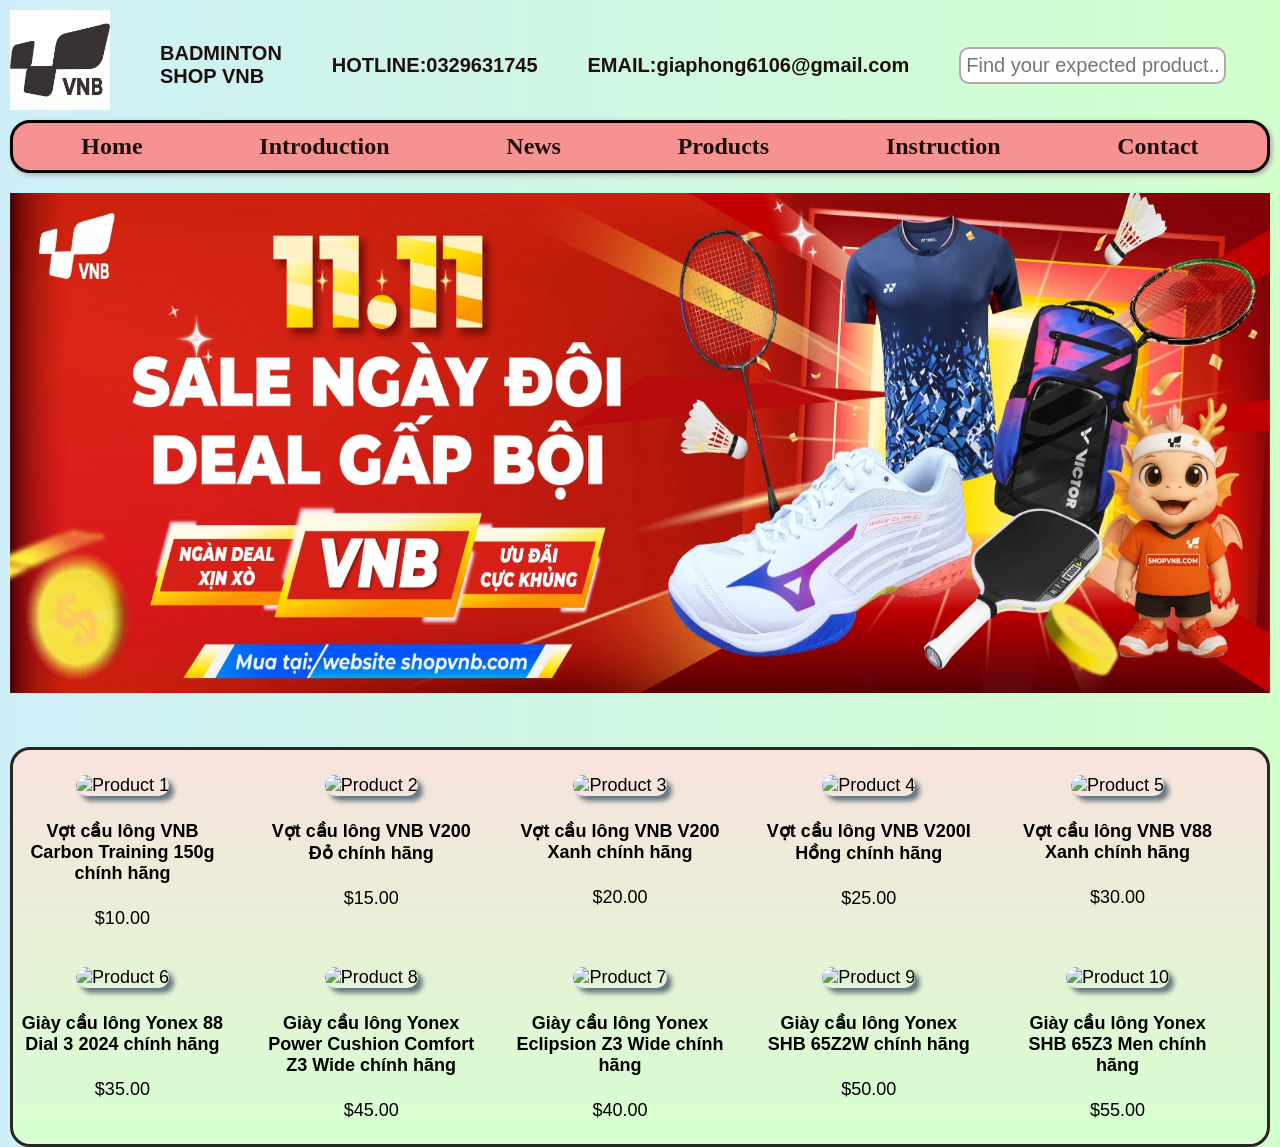
==== index.html @ a678cda1 "1" ====
<!DOCTYPE html>
<html lang="en">
  <head>
    <meta charset="UTF-8" />
    <meta name="viewport" content="width=device-width, initial-scale=1.0" />
    <title>gp</title>
    <link rel="stylesheet" href="style.css" />
  </head>
  <body>
    <div class="header">
      <img src="logo.png" alt="logo" />
      <h3>BADMINTON SHOP VNB</h3>
      <h3>HOTLINE:0329631745</h3>
      <h3>EMAIL:giaphong6106@gmail.com</h3>
      <input type="text" placeholder="Find your expected product..." />
    </div>
    <div class="navbar">
      <div>Home</div>
      <div>Introduction</div>
      <div>News</div>
      <div>Products</div>
      <div>Instruction</div>
      <div>Contact</div>
    </div>
    <img src="Banner.webp" alt="banner" class="banner" />

    <!-- Product section -->
    <section class="production-manager">
      <section class="product-section">
        <div class="product-card">
          <img
            src="Rackets/vot-cau-long-vnb-carbon-training-150g.webp"
            alt="Product 1"
          />
          <h4>Vợt cầu lông VNB Carbon Training 150g chính hãng</h4>
          <p>$10.00</p>
        </div>
        <div class="product-card">
          <img src="Rackets/vot-cau-long-vnb-v200-do.webp" alt="Product 2" />
          <h4>Vợt cầu lông VNB V200 Đỏ chính hãng</h4>
          <p>$15.00</p>
        </div>
        <div class="product-card">
          <img src="Rackets/vot-cau-long-vnb-v200-xanh.webp" alt="Product 3" />
          <h4>Vợt cầu lông VNB V200 Xanh chính hãng</h4>
          <p>$20.00</p>
        </div>
        <div>
          <img src="Rackets/vot-cau-long-vnb-v200i-hong.webp" alt="Product 4" />
          <h4>Vợt cầu lông VNB V200I Hồng chính hãng</h4>
          <p>$25.00</p>
        </div>
        <div>
          <img
            src="Rackets/vot-cau-long-vnb-v88-xanh-chinh-hang.webp"
            alt="Product 5"
          />
          <h4>Vợt cầu lông VNB V88 Xanh chính hãng</h4>
          <p>$30.00</p>
        </div>
      </section>

      <section class="product-section">
        <div class="product-card">
          <img
            src="Shoes/giay-cau-long-yonex-88-dial-3-2024.webp"
            alt="Product 6"
          />
          <h4>Giày cầu lông Yonex 88 Dial 3 2024 chính hãng</h4>
          <p>$35.00</p>
        </div>
        <div class="product-card">
          <img
            src="Shoes/giay-cau-long-yonex-power-cushion-comfort-z3-wide.webp"
            alt="Product 8"
          />
          <h4>Giày cầu lông Yonex Power Cushion Comfort Z3 Wide chính hãng</h4>
          <p>$45.00</p>
        </div>
        <div class="product-card">
          <img
            src="Shoes/giay-cau-long-yonex-eclipsion-z3-wide.webp"
            alt="Product 7"
          />
          <h4>Giày cầu lông Yonex Eclipsion Z3 Wide chính hãng</h4>
          <p>$40.00</p>
        </div>

        <div>
          <img src="Shoes/giay-cau-long-yonex-shb-65z2w.webp" alt="Product 9" />
          <h4>Giày cầu lông Yonex SHB 65Z2W chính hãng</h4>
          <p>$50.00</p>
        </div>
        <div>
          <img
            src="Shoes/giay-cau-long-yonex-shb-65z3-men.webp"
            alt="Product 10"
          />
          <h4>Giày cầu lông Yonex SHB 65Z3 Men chính hãng</h4>
          <p>$55.00</p>
        </div>
      </section>
    </section>
  </body>
</html>
---- style.css ----
body {
  height: 100vh;
  margin: 0;
  padding: 10px;
  box-sizing: border-box;
  background: linear-gradient(to right, rgb(206, 239, 248), rgb(209, 255, 203));
}
.header img {
  width: 100px;
  height: 100px;
  margin-bottom: 10px;
}
.header {
  display: flex;
  flex-direction: row;
  justify-content: flex-start;
  align-items: center;
}
.header img,
h3,
input {
  font-family: Tahoma, sans-serif;
  font-size: 20px;
  font-weight: bold;
  color: rgb(31, 16, 16);
  margin-right: 50px;
}
.header input {
  padding: 5px;
  border-radius: 10px;
  border: 2px solid rgb(181, 168, 168);
  font-weight: normal;
  width: 400px;
}

.navbar {
  display: flex;
  justify-content: space-around;
  background-color: rgb(246, 146, 146);
  border-style: solid;
  border-radius: 20px;
  padding: 10px;
  box-shadow: 2px 2px 5px rgb(181, 168, 168);
  margin-bottom: 20px;
}
.navbar div {
  font-size: 24px;
  font-weight: bold;
  color: rgb(31, 16, 16);
  cursor: pointer;
}
.navbar div:hover {
  text-decoration: underline;
}
.navbar div:active {
  color: white;
  transform: translate(1px, 1px);
}

.banner {
  width: 100%;
  height: 500px;
}
.production-manager {
  border-style: solid;
  margin-top: 50px;
  border-radius: 20px;
  border-color: rgb(43, 37, 37);
  background: linear-gradient(rgb(248, 227, 222), rgb(214, 255, 208));
  padding: 5px;
}
.product-section {
  margin-top: 20px;
  display: flex;
  flex-wrap: nowrap;
  justify-content: space-evenly;
  font-family: Helvetica, sans-serif;
  font-size: 18px;
}
.product-section div {
  margin-right: 40px;
  text-align: center;
  width: 250px;
}
.product-section img {
  width: 260px;
  height: 280px;
  border-radius: 20px;
  box-shadow: 5px 5px 5px rgb(101, 118, 129);
}
.product-section img:hover {
  transform: scale(1.05, 1.05);
  box-shadow: 10px 10px 10px rgb(110, 127, 139);
}
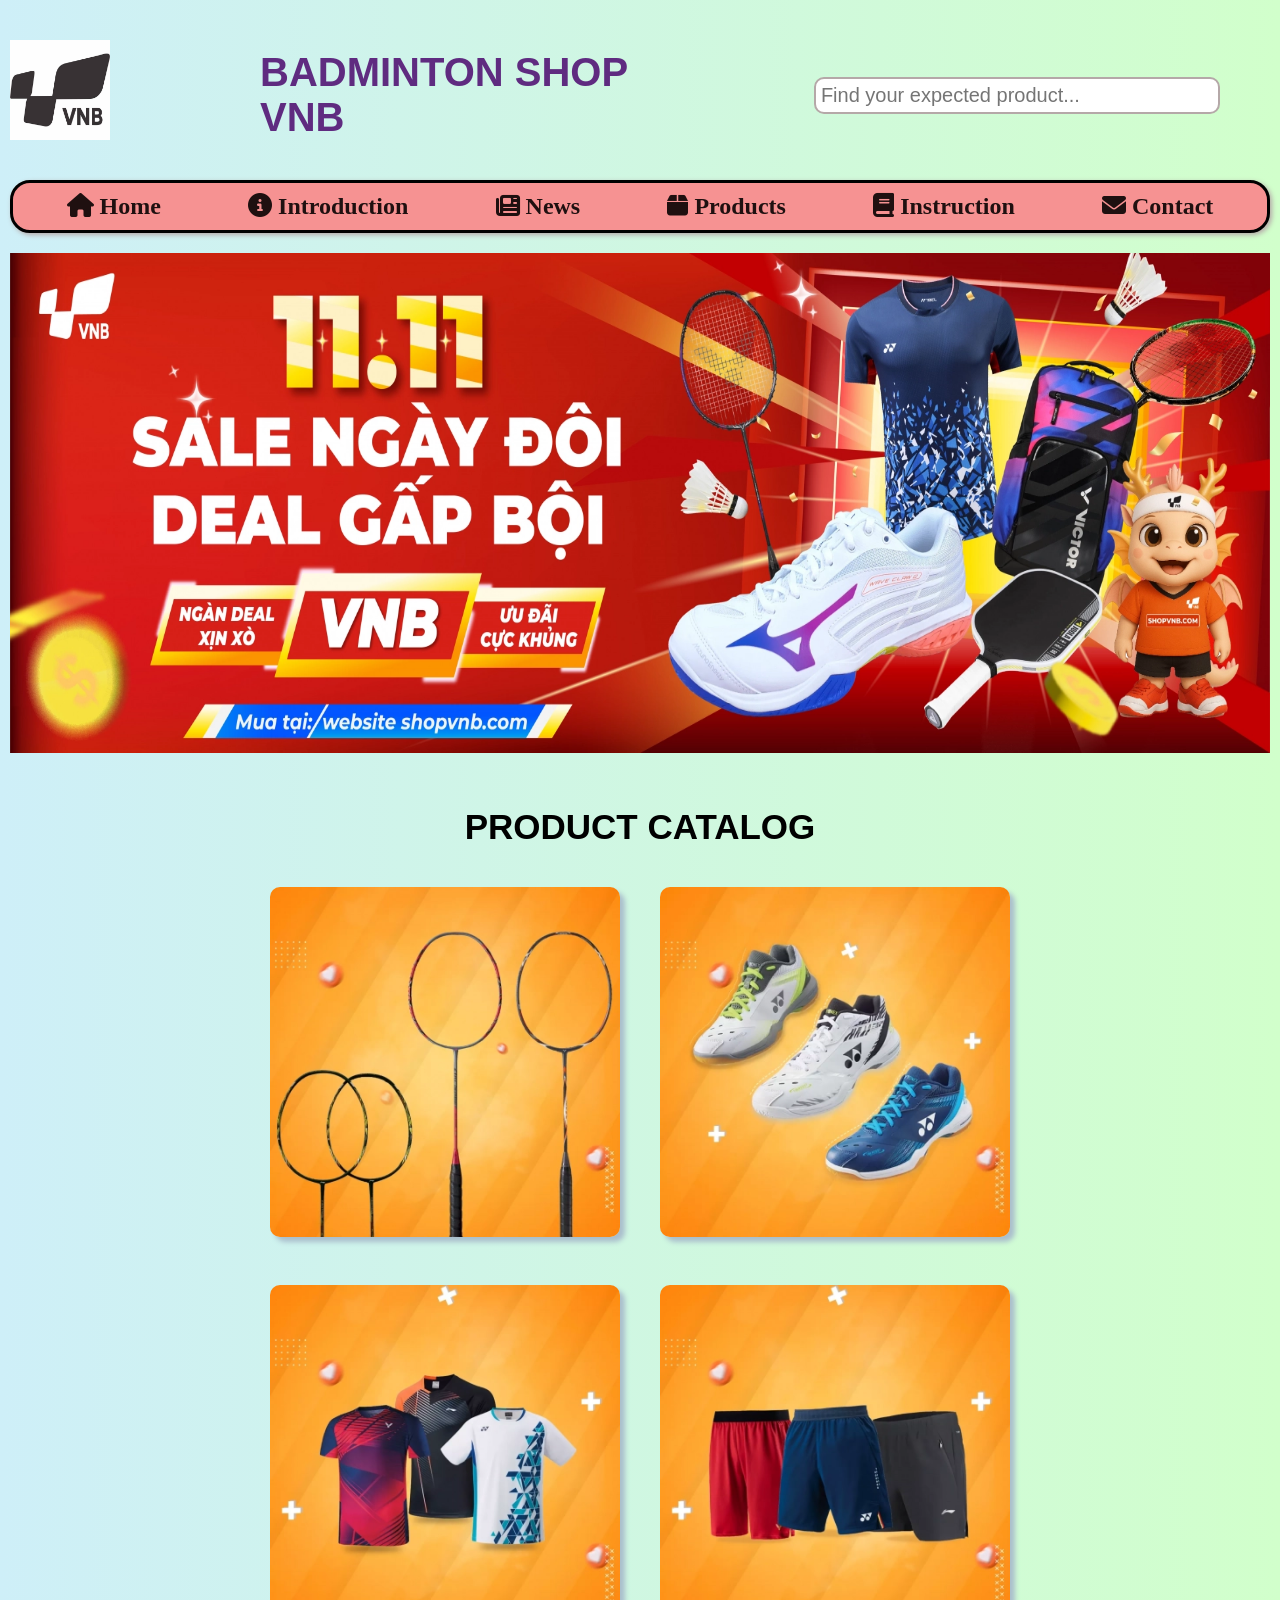
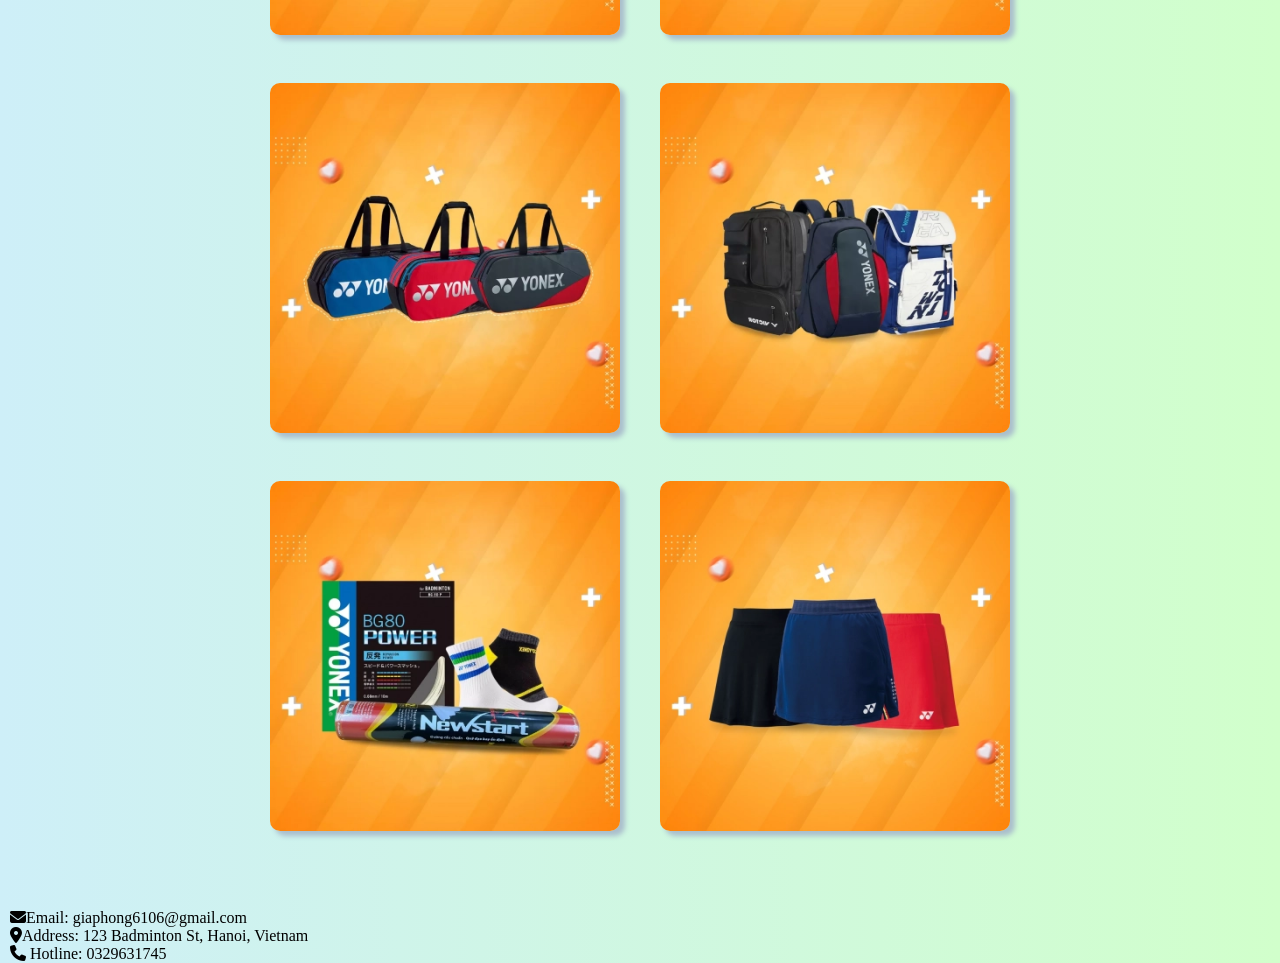
==== commit 20f4b1a1: "11/11" ====
--- a/index.html
+++ b/index.html
@@ -5,101 +5,71 @@
     <meta name="viewport" content="width=device-width, initial-scale=1.0" />
     <title>gp</title>
     <link rel="stylesheet" href="style.css" />
+    <link
+      rel="stylesheet"
+      href="https://cdnjs.cloudflare.com/ajax/libs/font-awesome/6.5.0/css/all.min.css"
+    />
   </head>
   <body>
+    <!-- Header -->
     <div class="header">
       <img src="logo.png" alt="logo" />
       <h3>BADMINTON SHOP VNB</h3>
-      <h3>HOTLINE:0329631745</h3>
-      <h3>EMAIL:giaphong6106@gmail.com</h3>
       <input type="text" placeholder="Find your expected product..." />
     </div>
+
+    <!-- Navbar -->
     <div class="navbar">
-      <div>Home</div>
-      <div>Introduction</div>
-      <div>News</div>
-      <div>Products</div>
-      <div>Instruction</div>
-      <div>Contact</div>
+      <div>
+        <a href="#"><i class="fa-solid fa-house"></i> Home</a>
+      </div>
+      <div><i class="fa-solid fa-circle-info"></i> Introduction</div>
+      <div><i class="fa-solid fa-newspaper"></i> News</div>
+      <div>
+        <a href="#products"><i class="fa-solid fa-box"></i> Products</a>
+      </div>
+      <div><i class="fa-solid fa-book"></i> Instruction</div>
+      <div><i class="fa-solid fa-envelope"></i> Contact</div>
     </div>
     <img src="Banner.webp" alt="banner" class="banner" />
 
-    <!-- Product section -->
-    <section class="production-manager">
-      <section class="product-section">
-        <div class="product-card">
-          <img
-            src="Rackets/vot-cau-long-vnb-carbon-training-150g.webp"
-            alt="Product 1"
-          />
-          <h4>Vợt cầu lông VNB Carbon Training 150g chính hãng</h4>
-          <p>$10.00</p>
-        </div>
-        <div class="product-card">
-          <img src="Rackets/vot-cau-long-vnb-v200-do.webp" alt="Product 2" />
-          <h4>Vợt cầu lông VNB V200 Đỏ chính hãng</h4>
-          <p>$15.00</p>
-        </div>
-        <div class="product-card">
-          <img src="Rackets/vot-cau-long-vnb-v200-xanh.webp" alt="Product 3" />
-          <h4>Vợt cầu lông VNB V200 Xanh chính hãng</h4>
-          <p>$20.00</p>
+    <!-- LIST REGARDING SOME PRODUCTS -->
+    <section id="products">
+      <div>PRODUCT CATALOG</div>
+      <div class="product-list">
+        <div>
+          <a href="detail-product.html"><img src="Item List/1.1.webp" alt="" /></a>
         </div>
         <div>
-          <img src="Rackets/vot-cau-long-vnb-v200i-hong.webp" alt="Product 4" />
-          <h4>Vợt cầu lông VNB V200I Hồng chính hãng</h4>
-          <p>$25.00</p>
+          <img src="Item List/2_1.webp" alt="" />
         </div>
         <div>
-          <img
-            src="Rackets/vot-cau-long-vnb-v88-xanh-chinh-hang.webp"
-            alt="Product 5"
-          />
-          <h4>Vợt cầu lông VNB V88 Xanh chính hãng</h4>
-          <p>$30.00</p>
-        </div>
-      </section>
-
-      <section class="product-section">
-        <div class="product-card">
-          <img
-            src="Shoes/giay-cau-long-yonex-88-dial-3-2024.webp"
-            alt="Product 6"
-          />
-          <h4>Giày cầu lông Yonex 88 Dial 3 2024 chính hãng</h4>
-          <p>$35.00</p>
-        </div>
-        <div class="product-card">
-          <img
-            src="Shoes/giay-cau-long-yonex-power-cushion-comfort-z3-wide.webp"
-            alt="Product 8"
-          />
-          <h4>Giày cầu lông Yonex Power Cushion Comfort Z3 Wide chính hãng</h4>
-          <p>$45.00</p>
-        </div>
-        <div class="product-card">
-          <img
-            src="Shoes/giay-cau-long-yonex-eclipsion-z3-wide.webp"
-            alt="Product 7"
-          />
-          <h4>Giày cầu lông Yonex Eclipsion Z3 Wide chính hãng</h4>
-          <p>$40.00</p>
-        </div>
-
-        <div>
-          <img src="Shoes/giay-cau-long-yonex-shb-65z2w.webp" alt="Product 9" />
-          <h4>Giày cầu lông Yonex SHB 65Z2W chính hãng</h4>
-          <p>$50.00</p>
+          <img src="Item List/3_1.webp" alt="" />
         </div>
         <div>
-          <img
-            src="Shoes/giay-cau-long-yonex-shb-65z3-men.webp"
-            alt="Product 10"
-          />
-          <h4>Giày cầu lông Yonex SHB 65Z3 Men chính hãng</h4>
-          <p>$55.00</p>
+          <img src="Item List/4.webp" alt="" />
         </div>
-      </section>
+        <div>
+          <img src="Item List/5.webp" alt="" />
+        </div>
+        <div>
+          <img src="Item List/6.webp" alt="" />
+        </div>
+        <div>
+          <img src="Item List/7.webp" alt="" />
+        </div>
+        <div>
+          <img src="Item List/8.webp" alt="" />
+        </div>
+      </div>
+    </section>
+
+
+    <section>
+
+      <div><i class="fa-solid fa-envelope"></i>Email: giaphong6106@gmail.com</div>
+      <div><i class="fa-solid fa-map-marker-alt"></i>Address: 123 Badminton St, Hanoi, Vietnam</div>
+      <div><i class="fa-solid fa-phone"></i> Hotline: 0329631745</div>
     </section>
   </body>
 </html>
--- a/style.css
+++ b/style.css
@@ -4,6 +4,9 @@
   padding: 10px;
   box-sizing: border-box;
   background: linear-gradient(to right, rgb(206, 239, 248), rgb(209, 255, 203));
+}
+html {
+  scroll-behavior: smooth; /* 👈 hiệu ứng cuộn mượt */
 }
 .header img {
   width: 100px;
@@ -15,6 +18,12 @@
   flex-direction: row;
   justify-content: flex-start;
   align-items: center;
+}
+.header h3 {
+  margin-left: 100px;
+  margin-right: 100px;
+  font-size: 40px;
+  color: rgb(95, 43, 128);
 }
 .header img,
 h3,
@@ -48,6 +57,11 @@
   font-weight: bold;
   color: rgb(31, 16, 16);
   cursor: pointer;
+}
+
+.navbar div a {
+  text-decoration: none;
+  color: inherit;
 }
 .navbar div:hover {
   text-decoration: underline;
@@ -92,3 +106,35 @@
   transform: scale(1.05, 1.05);
   box-shadow: 10px 10px 10px rgb(110, 127, 139);
 }
+#products{
+  display: block;
+  margin: 50px;
+  text-align: center;
+  font-size: 35px;
+  font-weight: bold;
+  font-family: sans-serif;
+}
+.product-list{
+  display: flex;
+  flex-wrap: wrap;
+  justify-content: center;
+  margin-top: 20px;
+  text-align: center;
+}
+.product-list div{
+  margin: 20px;
+  text-align: center;
+  padding: auto;
+}
+.product-list img{
+  width: 350px;
+  height: 350px;
+  border-radius: 10px;
+  box-shadow: 5px 5px 5px rgb(170, 190, 204);
+}
+.product-list img:hover {
+  transform: scale(1.02, 1.02);
+  box-shadow: 10px 10px 10px rgb(150, 170, 184);
+  opacity: 0.7;
+  transition: opacity 0.5s, transform 0.5s;
+}
